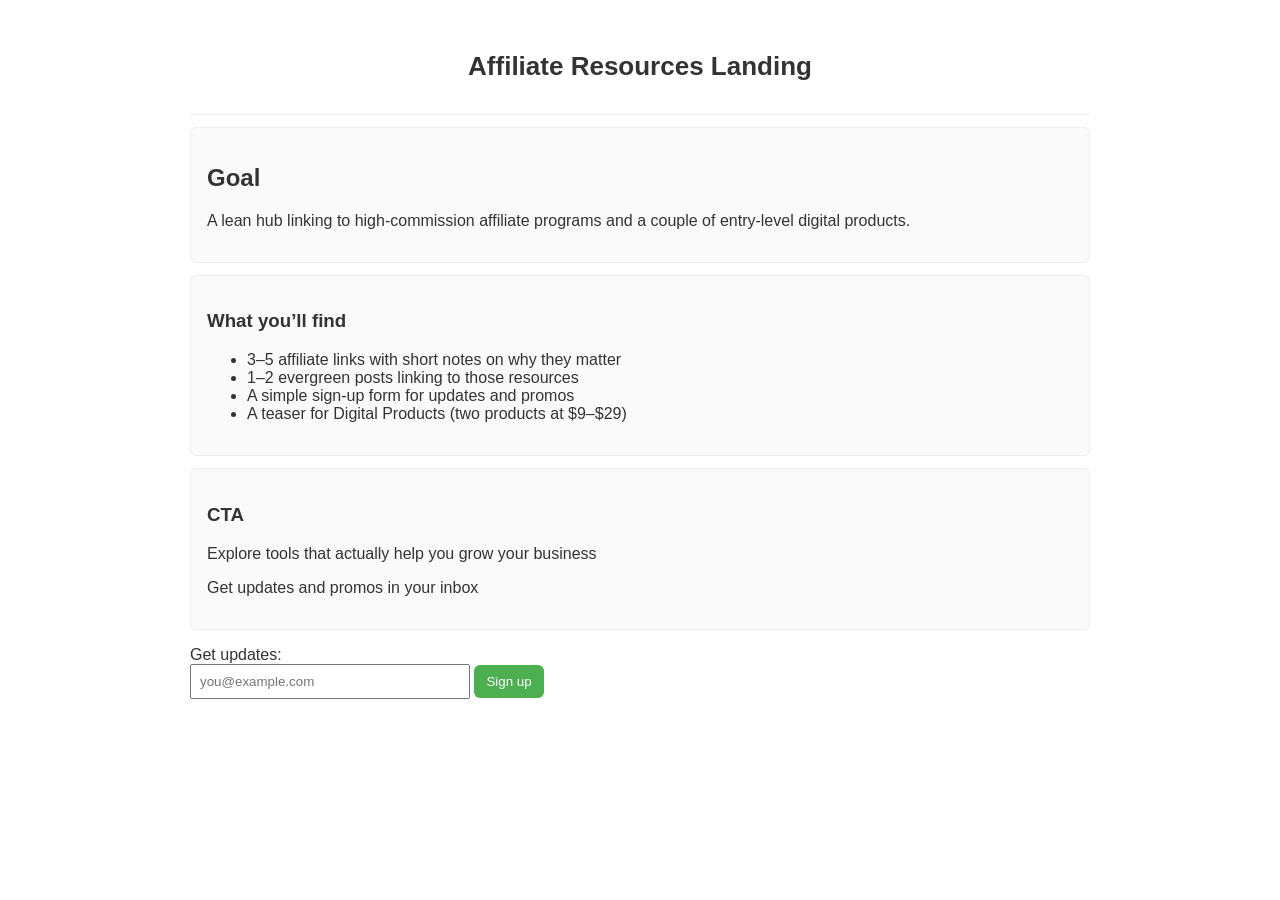
==== docs/affiliate.html @ e03c05d1 "Publish MVP landing pages to /docs" ====
<!doctype html>
<html lang="en">
<head>
<meta charset="UTF-8"/>
<meta name="viewport" content="width=device-width, initial-scale=1"/>
<title>Affiliate Resources - MVP</title>
<style>
body{font-family:Arial, sans-serif; max-width:900px; margin:0 auto; padding:20px; color:#333}
header{text-align:center; padding:14px 0; border-bottom:1px solid #eee}
h1{font-size:26px}
.card{border:1px solid #eee; padding:16px; border-radius:6px; margin:12px 0; background:#fafafa}
.cta{display:inline-block; padding:8px 12px; background:#1a73e8; color:#fff; border-radius:6px; text-decoration:none}
form{ margin-top:14px }
input[type="email"]{ padding:8px; width:260px; max-width:100%; }
button{ padding:9px 12px; background:#4caf50; color:white; border:none; border-radius:6px; }
</style>
</head>
<body>
<header>
<h1>Affiliate Resources Landing</h1>
</header>

<section class="card">
<h2>Goal</h2>
<p>A lean hub linking to high-commission affiliate programs and a couple of entry-level digital products.</p>
</section>

<section class="card">
<h3>What you’ll find</h3>
<ul>
<li>3–5 affiliate links with short notes on why they matter</li>
<li>1–2 evergreen posts linking to those resources</li>
<li>A simple sign-up form for updates and promos</li>
<li>A teaser for Digital Products (two products at $9–$29)</li>
</ul>
</section>

<section class="card">
<h3>CTA</h3>
<p>Explore tools that actually help you grow your business</p>
<p>Get updates and promos in your inbox</p>
</section>

<section style="margin-top:16px;">
<form onsubmit="handleSignup(event)">
<label for="email">Get updates:</label><br/>
<input id="email" type="email" placeholder="you@example.com" required/>
<button type="submit">Sign up</button>
</form>
<p id="signupMsg" style="color:green; display:none; margin-top:6px;">Thanks! You’re on the list (local save).</p>
</section>

<script>
function handleSignup(e){
e.preventDefault();
const email = document.getElementById('email').value;
if(!email) return;
const list = JSON.parse(localStorage.getItem('apex_affiliate_signups')||'[]');
list.push({email, t: new Date().toISOString()});
localStorage.setItem('apex_affiliate_signups', JSON.stringify(list));
document.getElementById('signupMsg').style.display='block';
e.target.reset();
}
</script>
</body>
</html>
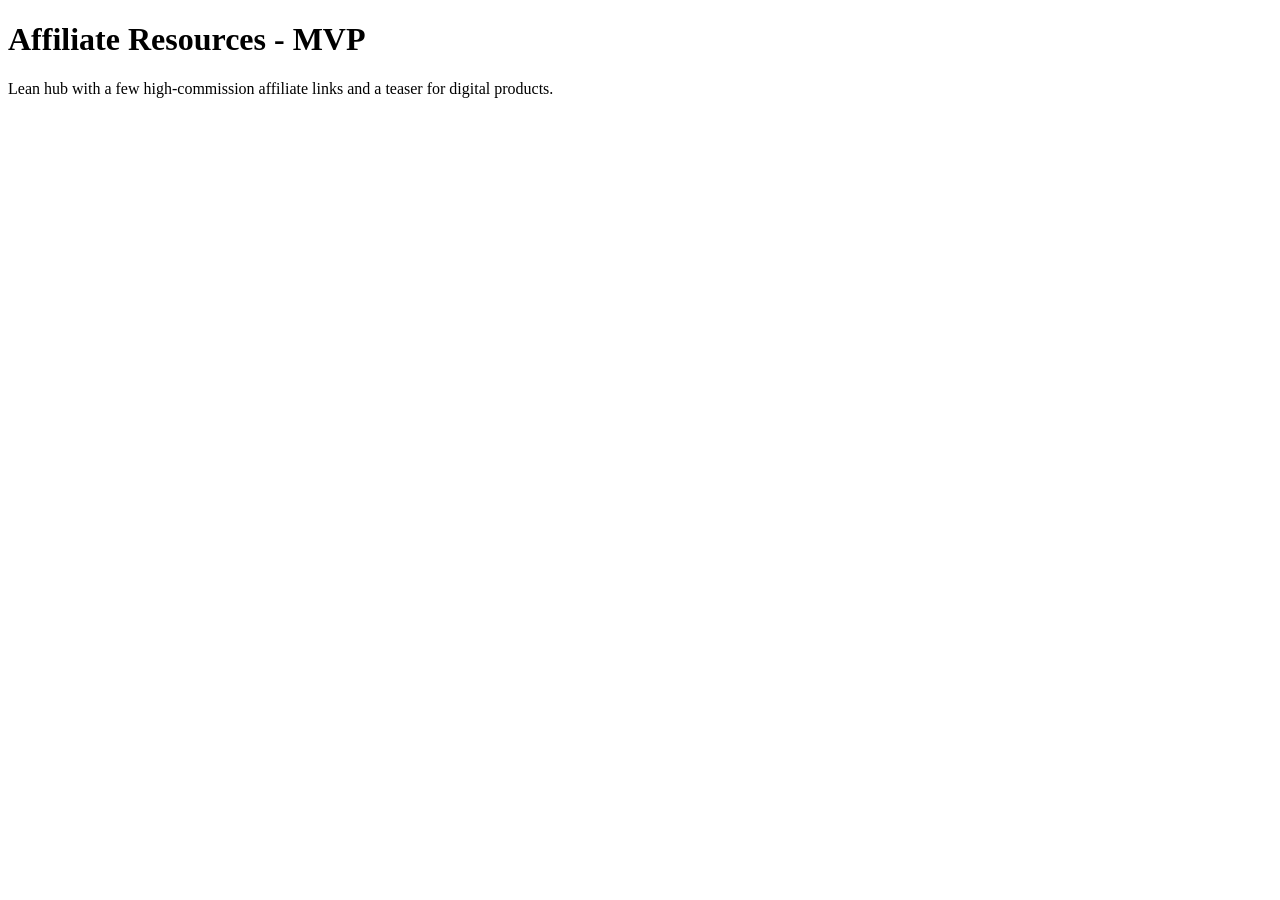
==== commit 539ea85a: "Update Affiliate Resources page with image-rich block" ====
--- a/docs/affiliate.html
+++ b/docs/affiliate.html
@@ -1,66 +1,4 @@
 <!doctype html>
 <html lang="en">
-<head>
-<meta charset="UTF-8"/>
-<meta name="viewport" content="width=device-width, initial-scale=1"/>
-<title>Affiliate Resources - MVP</title>
-<style>
-body{font-family:Arial, sans-serif; max-width:900px; margin:0 auto; padding:20px; color:#333}
-header{text-align:center; padding:14px 0; border-bottom:1px solid #eee}
-h1{font-size:26px}
-.card{border:1px solid #eee; padding:16px; border-radius:6px; margin:12px 0; background:#fafafa}
-.cta{display:inline-block; padding:8px 12px; background:#1a73e8; color:#fff; border-radius:6px; text-decoration:none}
-form{ margin-top:14px }
-input[type="email"]{ padding:8px; width:260px; max-width:100%; }
-button{ padding:9px 12px; background:#4caf50; color:white; border:none; border-radius:6px; }
-</style>
-</head>
-<body>
-<header>
-<h1>Affiliate Resources Landing</h1>
-</header>
-
-<section class="card">
-<h2>Goal</h2>
-<p>A lean hub linking to high-commission affiliate programs and a couple of entry-level digital products.</p>
-</section>
-
-<section class="card">
-<h3>What you’ll find</h3>
-<ul>
-<li>3–5 affiliate links with short notes on why they matter</li>
-<li>1–2 evergreen posts linking to those resources</li>
-<li>A simple sign-up form for updates and promos</li>
-<li>A teaser for Digital Products (two products at $9–$29)</li>
-</ul>
-</section>
-
-<section class="card">
-<h3>CTA</h3>
-<p>Explore tools that actually help you grow your business</p>
-<p>Get updates and promos in your inbox</p>
-</section>
-
-<section style="margin-top:16px;">
-<form onsubmit="handleSignup(event)">
-<label for="email">Get updates:</label><br/>
-<input id="email" type="email" placeholder="you@example.com" required/>
-<button type="submit">Sign up</button>
-</form>
-<p id="signupMsg" style="color:green; display:none; margin-top:6px;">Thanks! You’re on the list (local save).</p>
-</section>
-
-<script>
-function handleSignup(e){
-e.preventDefault();
-const email = document.getElementById('email').value;
-if(!email) return;
-const list = JSON.parse(localStorage.getItem('apex_affiliate_signups')||'[]');
-list.push({email, t: new Date().toISOString()});
-localStorage.setItem('apex_affiliate_signups', JSON.stringify(list));
-document.getElementById('signupMsg').style.display='block';
-e.target.reset();
-}
-</script>
-</body>
-</html>
+<head><meta charset="UTF-8"/><title>Affiliate Resources - MVP</title></head>
+<body><h1>Affiliate Resources - MVP</h1><p>Lean hub with a few high-commission affiliate links and a teaser for digital products.</p></body></html>
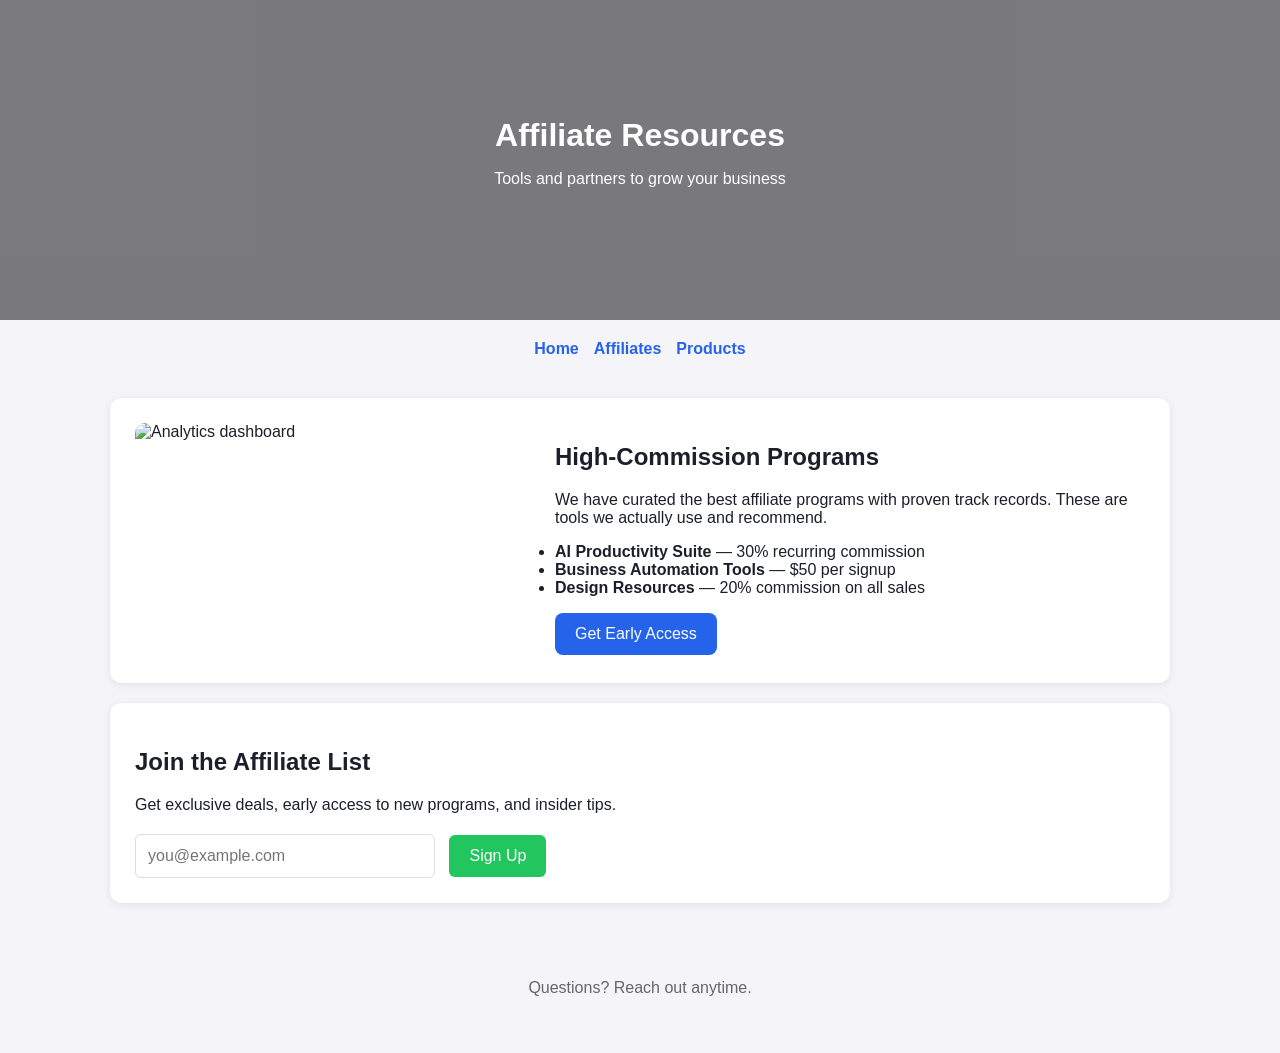
==== commit 6050cbd3: "Add polished image-rich landing pages" ====
--- a/docs/affiliate.html
+++ b/docs/affiliate.html
@@ -1,4 +1,83 @@
 <!doctype html>
 <html lang="en">
-<head><meta charset="UTF-8"/><title>Affiliate Resources - MVP</title></head>
-<body><h1>Affiliate Resources - MVP</h1><p>Lean hub with a few high-commission affiliate links and a teaser for digital products.</p></body></html>
+<head>
+  <meta charset="UTF-8"/>
+  <meta name="viewport" content="width=device-width, initial-scale=1"/>
+  <title>Affiliate Resources - Apex AI</title>
+  <style>
+    :root{--bg:#f4f4f9;--fg:#1a1f2a;--brand:#2563eb;--card:#fff;--success:#22c55e}
+    *{box-sizing:border-box}
+    body{font-family:Arial,sans-serif;margin:0;background:var(--bg);color:var(--fg)}
+    .container{max-width:1100px;margin:0 auto;padding:0 20px}
+    .hero{background:url("https://images.unsplash.com/photo-1522869635100-9f9f97bdce7e?auto=format&fit=crop&w=1600&q=60") center/cover no-repeat;color:#fff;height:320px;display:flex;align-items:center;justify-content:center;text-align:center;position:relative}
+    .hero:after{content:"";position:absolute;inset:0;background:rgba(0,0,0,.5)}
+    .hero-content{position:relative;z-index:1}
+    .hero h1{font-size:32px;margin:0 0 10px}
+    nav{display:flex;justify-content:center;gap:15px;padding:20px 0}
+    nav a{color:var(--brand);text-decoration:none;font-weight:600}
+    .section{background:var(--card);border-radius:12px;padding:25px;margin:20px 0;box-shadow:0 2px 8px rgba(0,0,0,.08)}
+    .section img{width:100%;max-width:400px;height:220px;object-fit:cover;border-radius:10px;float:left;margin:0 20px 15px 0}
+    .section:after{content:"";display:table;clear:both}
+    .cta{display:inline-block;padding:12px 20px;background:var(--brand);color:#fff;text-decoration:none;border-radius:8px}
+    form{margin-top:20px}
+    input[type=email]{padding:12px;width:300px;max-width:100%;border:1px solid #ddd;border-radius:6px;font-size:16px}
+    button{padding:12px 20px;background:var(--success);color:#fff;border:none;border-radius:6px;cursor:pointer;font-size:16px;margin-left:10px}
+    #msg{color:var(--success);margin-top:10px;display:none}
+    footer{text-align:center;padding:40px 0;color:#666}
+    @media(max-width:700px){.section img{float:none;width:100%;margin:0 0 15px}}
+  </style>
+</head>
+<body>
+  <header class="hero">
+    <div class="hero-content">
+      <h1>Affiliate Resources</h1>
+      <p>Tools and partners to grow your business</p>
+    </div>
+  </header>
+  
+  <nav>
+    <a href="index.html">Home</a>
+    <a href="affiliate.html">Affiliates</a>
+    <a href="digital-products.html">Products</a>
+  </nav>
+  
+  <div class="container">
+    <div class="section">
+      <img src="https://images.unsplash.com/photo-1460925895917-afdab827c52f?auto=format&fit=crop&w=800&q=60" alt="Analytics dashboard"/>
+      <h2>High-Commission Programs</h2>
+      <p>We have curated the best affiliate programs with proven track records. These are tools we actually use and recommend.</p>
+      <ul>
+        <li><strong>AI Productivity Suite</strong> — 30% recurring commission</li>
+        <li><strong>Business Automation Tools</strong> — $50 per signup</li>
+        <li><strong>Design Resources</strong> — 20% commission on all sales</li>
+      </ul>
+      <a class="cta" href="#signup">Get Early Access</a>
+    </div>
+    
+    <div class="section" id="signup">
+      <h2>Join the Affiliate List</h2>
+      <p>Get exclusive deals, early access to new programs, and insider tips.</p>
+      <form onsubmit="handleSignup(event)">
+        <input type="email" id="email" placeholder="you@example.com" required/>
+        <button type="submit">Sign Up</button>
+      </form>
+      <p id="msg">Thanks! You are on the list.</p>
+    </div>
+  </div>
+  
+  <footer>
+    <p>Questions? Reach out anytime.</p>
+  </footer>
+  
+  <script>
+    function handleSignup(e){
+      e.preventDefault();
+      const email=document.getElementById("email").value;
+      const list=JSON.parse(localStorage.getItem("affiliate_emails")||"[]");
+      list.push({email,date:new Date().toISOString()});
+      localStorage.setItem("affiliate_emails",JSON.stringify(list));document.getElementById("msg").style.display="block";
+      e.target.reset();
+    }
+  </script>
+</body>
+</html>
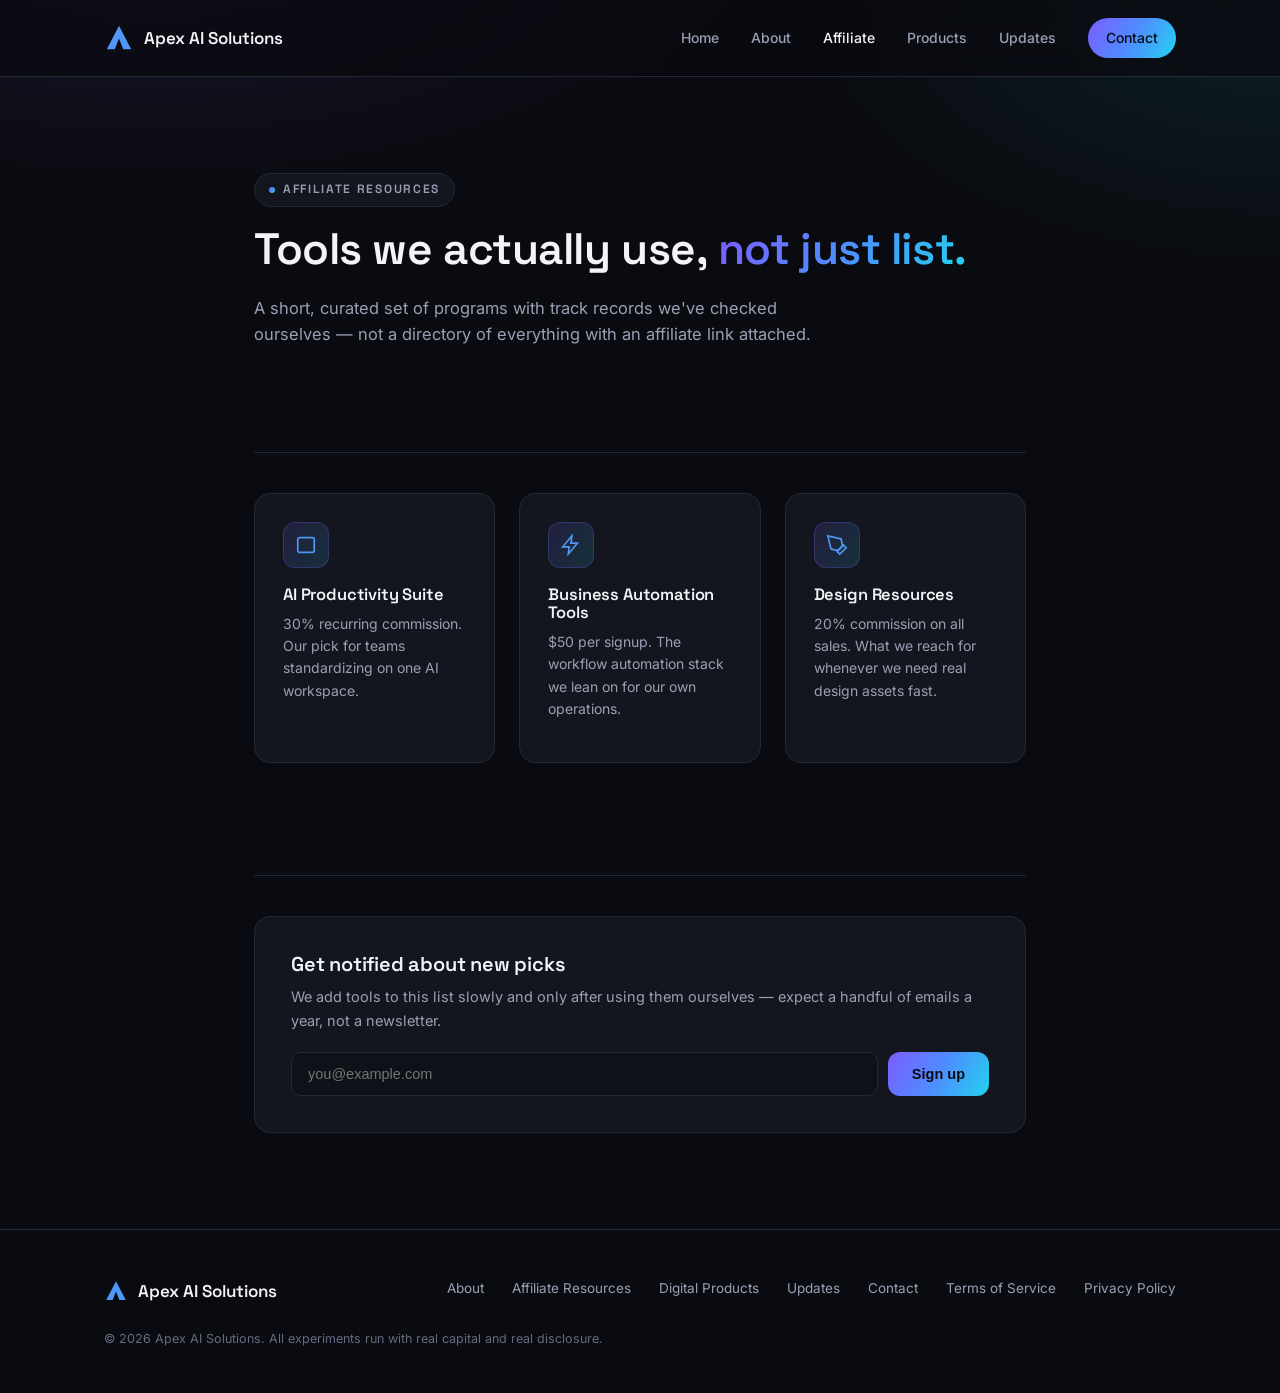
==== commit ba0fd8d2: "Redesign site: bold dark theme, custom brand mark + hero graphic, About/Updates/Contact pages, no st" ====
--- a/docs/affiliate.html
+++ b/docs/affiliate.html
@@ -1,83 +1,132 @@
 <!doctype html>
 <html lang="en">
 <head>
-  <meta charset="UTF-8"/>
-  <meta name="viewport" content="width=device-width, initial-scale=1"/>
-  <title>Affiliate Resources - Apex AI</title>
-  <style>
-    :root{--bg:#f4f4f9;--fg:#1a1f2a;--brand:#2563eb;--card:#fff;--success:#22c55e}
-    *{box-sizing:border-box}
-    body{font-family:Arial,sans-serif;margin:0;background:var(--bg);color:var(--fg)}
-    .container{max-width:1100px;margin:0 auto;padding:0 20px}
-    .hero{background:url("https://images.unsplash.com/photo-1522869635100-9f9f97bdce7e?auto=format&fit=crop&w=1600&q=60") center/cover no-repeat;color:#fff;height:320px;display:flex;align-items:center;justify-content:center;text-align:center;position:relative}
-    .hero:after{content:"";position:absolute;inset:0;background:rgba(0,0,0,.5)}
-    .hero-content{position:relative;z-index:1}
-    .hero h1{font-size:32px;margin:0 0 10px}
-    nav{display:flex;justify-content:center;gap:15px;padding:20px 0}
-    nav a{color:var(--brand);text-decoration:none;font-weight:600}
-    .section{background:var(--card);border-radius:12px;padding:25px;margin:20px 0;box-shadow:0 2px 8px rgba(0,0,0,.08)}
-    .section img{width:100%;max-width:400px;height:220px;object-fit:cover;border-radius:10px;float:left;margin:0 20px 15px 0}
-    .section:after{content:"";display:table;clear:both}
-    .cta{display:inline-block;padding:12px 20px;background:var(--brand);color:#fff;text-decoration:none;border-radius:8px}
-    form{margin-top:20px}
-    input[type=email]{padding:12px;width:300px;max-width:100%;border:1px solid #ddd;border-radius:6px;font-size:16px}
-    button{padding:12px 20px;background:var(--success);color:#fff;border:none;border-radius:6px;cursor:pointer;font-size:16px;margin-left:10px}
-    #msg{color:var(--success);margin-top:10px;display:none}
-    footer{text-align:center;padding:40px 0;color:#666}
-    @media(max-width:700px){.section img{float:none;width:100%;margin:0 0 15px}}
-  </style>
+<meta charset="UTF-8"/>
+<meta name="viewport" content="width=device-width, initial-scale=1"/>
+<title>Affiliate Resources — Apex AI Solutions</title>
+<meta name="description" content="Tools and programs Apex AI Solutions actually uses and recommends."/>
+<link rel="icon" href="favicon.png"/>
+<link rel="stylesheet" href="style.css"/>
 </head>
 <body>
-  <header class="hero">
-    <div class="hero-content">
-      <h1>Affiliate Resources</h1>
-      <p>Tools and partners to grow your business</p>
-    </div>
-  </header>
-  
-  <nav>
-    <a href="index.html">Home</a>
-    <a href="affiliate.html">Affiliates</a>
-    <a href="digital-products.html">Products</a>
-  </nav>
-  
-  <div class="container">
-    <div class="section">
-      <img src="https://images.unsplash.com/photo-1460925895917-afdab827c52f?auto=format&fit=crop&w=800&q=60" alt="Analytics dashboard"/>
-      <h2>High-Commission Programs</h2>
-      <p>We have curated the best affiliate programs with proven track records. These are tools we actually use and recommend.</p>
-      <ul>
-        <li><strong>AI Productivity Suite</strong> — 30% recurring commission</li>
-        <li><strong>Business Automation Tools</strong> — $50 per signup</li>
-        <li><strong>Design Resources</strong> — 20% commission on all sales</li>
-      </ul>
-      <a class="cta" href="#signup">Get Early Access</a>
-    </div>
-    
-    <div class="section" id="signup">
-      <h2>Join the Affiliate List</h2>
-      <p>Get exclusive deals, early access to new programs, and insider tips.</p>
-      <form onsubmit="handleSignup(event)">
-        <input type="email" id="email" placeholder="you@example.com" required/>
-        <button type="submit">Sign Up</button>
-      </form>
-      <p id="msg">Thanks! You are on the list.</p>
+
+<header class="site-nav">
+  <div class="nav-inner">
+    <a href="index.html" class="brand">
+      <svg viewBox="0 0 32 32" fill="none" xmlns="http://www.w3.org/2000/svg">
+        <defs><linearGradient id="navg1" x1="0" y1="32" x2="32" y2="0">
+          <stop offset="0" stop-color="#7C5CFF"/><stop offset="1" stop-color="#22D3EE"/>
+        </linearGradient></defs>
+        <path d="M16 3 L29 28 L20.5 28 L16 16.5 L11.5 28 L3 28 Z" fill="url(#navg1)"/>
+      </svg>
+      Apex AI Solutions
+    </a>
+    <nav class="links">
+      <a href="index.html">Home</a>
+      <a href="about.html">About</a>
+      <a href="affiliate.html" class="current">Affiliate</a>
+      <a href="digital-products.html">Products</a>
+      <a href="updates.html">Updates</a>
+      <a href="contact.html" class="nav-cta">Contact</a>
+    </nav>
+  </div>
+</header>
+
+<section class="section" style="padding-bottom:32px;">
+  <div class="wrap" style="max-width:820px;">
+    <span class="eyebrow"><span class="dot"></span> Affiliate Resources</span>
+    <h1 style="font-size:clamp(30px,4.5vw,44px); margin-top:18px;">
+      Tools we actually use, <span class="grad-text">not just list.</span>
+    </h1>
+    <p style="font-size:16.5px; max-width:600px; margin-top:14px;">
+      A short, curated set of programs with track records we've checked ourselves —
+      not a directory of everything with an affiliate link attached.
+    </p>
+  </div>
+</section>
+
+<section class="section-tight">
+  <div class="wrap" style="max-width:820px;">
+    <hr class="divider" style="margin-top:0;">
+    <div class="grid-3">
+      <div class="card card-hover">
+        <div class="icon-tile">
+          <svg viewBox="0 0 24 24" fill="none" stroke="url(#navg1)" stroke-width="1.8"><rect x="3" y="4" width="18" height="16" rx="2"/><path d="M3 9h18"/></svg>
+        </div>
+        <h3 style="font-size:16.5px;">AI Productivity Suite</h3>
+        <p style="font-size:14px;">30% recurring commission. Our pick for teams standardizing on one AI workspace.</p>
+      </div>
+      <div class="card card-hover">
+        <div class="icon-tile">
+          <svg viewBox="0 0 24 24" fill="none" stroke="url(#navg1)" stroke-width="1.8"><path d="M13 2 3 14h7l-1 8 10-12h-7z"/></svg>
+        </div>
+        <h3 style="font-size:16.5px;">Business Automation Tools</h3>
+        <p style="font-size:14px;">$50 per signup. The workflow automation stack we lean on for our own operations.</p>
+      </div>
+      <div class="card card-hover">
+        <div class="icon-tile">
+          <svg viewBox="0 0 24 24" fill="none" stroke="url(#navg1)" stroke-width="1.8"><path d="M12 19l7-7 3 3-7 7-3-3z"/><path d="M18 13l-1.5-7.5L2 2l3.5 14.5L13 18l5-5z"/></svg>
+        </div>
+        <h3 style="font-size:16.5px;">Design Resources</h3>
+        <p style="font-size:14px;">20% commission on all sales. What we reach for whenever we need real design assets fast.</p>
+      </div>
     </div>
   </div>
-  
-  <footer>
-    <p>Questions? Reach out anytime.</p>
-  </footer>
-  
-  <script>
-    function handleSignup(e){
-      e.preventDefault();
-      const email=document.getElementById("email").value;
-      const list=JSON.parse(localStorage.getItem("affiliate_emails")||"[]");
-      list.push({email,date:new Date().toISOString()});
-      localStorage.setItem("affiliate_emails",JSON.stringify(list));document.getElementById("msg").style.display="block";
-      e.target.reset();
-    }
-  </script>
+</section>
+
+<section class="section-tight">
+  <div class="wrap" style="max-width:820px;">
+    <hr class="divider" style="margin-top:0;">
+    <div class="card" style="padding:36px;">
+      <h2 style="font-size:20px;">Get notified about new picks</h2>
+      <p style="font-size:14.5px; margin-top:6px;">
+        We add tools to this list slowly and only after using them ourselves —
+        expect a handful of emails a year, not a newsletter.
+      </p>
+      <form id="signupForm" style="margin-top:20px; display:flex; gap:10px; flex-wrap:wrap;">
+        <input type="email" id="email" placeholder="you@example.com" required
+          style="flex:1; min-width:220px; padding:13px 16px; border-radius:10px; border:1px solid var(--border); background:var(--bg-alt); color:var(--text); font-size:14.5px;"/>
+        <button type="submit" class="btn btn-primary" style="border:none; font-size:14.5px;">Sign up</button>
+      </form>
+      <p id="msg" style="display:none; color:#22D3EE; margin-top:12px; font-size:14px;">Thanks — you're on the list.</p>
+    </div>
+  </div>
+</section>
+
+<footer class="site-footer">
+  <div class="wrap">
+    <div class="footer-grid">
+      <div class="brand">
+        <svg viewBox="0 0 32 32" fill="none" xmlns="http://www.w3.org/2000/svg" style="width:24px;height:24px;">
+          <path d="M16 3 L29 28 L20.5 28 L16 16.5 L11.5 28 L3 28 Z" fill="url(#navg1)"/>
+        </svg>
+        Apex AI Solutions
+      </div>
+      <div class="footer-links">
+        <a href="about.html">About</a>
+        <a href="affiliate.html">Affiliate Resources</a>
+        <a href="digital-products.html">Digital Products</a>
+        <a href="updates.html">Updates</a>
+        <a href="contact.html">Contact</a>
+        <a href="https://thrills-place.github.io/thrillsplace-legal/terms.html">Terms of Service</a>
+        <a href="https://thrills-place.github.io/thrillsplace-legal/privacy.html">Privacy Policy</a>
+      </div>
+    </div>
+    <p class="footer-fine">&copy; 2026 Apex AI Solutions. All experiments run with real capital and real disclosure.</p>
+  </div>
+</footer>
+
+<script>
+document.getElementById('signupForm').addEventListener('submit', function(e){
+  e.preventDefault();
+  var email = document.getElementById('email').value;
+  var list = JSON.parse(localStorage.getItem('apex_affiliate_signups') || '[]');
+  list.push({email: email, date: new Date().toISOString()});
+  localStorage.setItem('apex_affiliate_signups', JSON.stringify(list));
+  document.getElementById('msg').style.display = 'block';
+  e.target.reset();
+});
+</script>
+
 </body>
 </html>
--- a/docs/style.css
+++ b/docs/style.css
@@ -0,0 +1,161 @@
+/* ============================================================
+   Apex AI Solutions — visual system
+   Bold / modern dark theme. Violet → cyan gradient as the single
+   recurring brand signature (mark, accents, CTAs). Space Grotesk
+   for display type, Inter for reading type.
+   ============================================================ */
+
+@import url('https://fonts.googleapis.com/css2?family=Space+Grotesk:wght@500;600;700&family=Inter:wght@400;500;600&display=swap');
+
+:root{
+  --bg:            #0A0B10;
+  --bg-alt:        #0F1119;
+  --surface:       #14161F;
+  --surface-2:     #1A1D29;
+  --border:        #242737;
+  --text:          #F3F4F8;
+  --text-dim:      #9AA0B4;
+  --text-faint:    #656B80;
+
+  --violet:        #7C5CFF;
+  --cyan:           #22D3EE;
+  --gradient:       linear-gradient(120deg, #7C5CFF 0%, #4F8CFF 50%, #22D3EE 100%);
+  --gradient-soft:  linear-gradient(120deg, rgba(124,92,255,.14) 0%, rgba(34,211,238,.14) 100%);
+
+  --radius-sm: 10px;
+  --radius:    16px;
+  --radius-lg: 24px;
+
+  --shadow: 0 20px 60px -20px rgba(0,0,0,.6);
+}
+
+*,*::before,*::after{ box-sizing:border-box; }
+html{ scroll-behavior:smooth; }
+body{
+  margin:0;
+  background:
+    radial-gradient(1100px 560px at 12% -10%, rgba(124,92,255,.16), transparent 60%),
+    radial-gradient(900px 500px at 100% 0%, rgba(34,211,238,.10), transparent 55%),
+    var(--bg);
+  color:var(--text);
+  font-family:'Inter',system-ui,-apple-system,sans-serif;
+  font-size:16px;
+  line-height:1.6;
+  -webkit-font-smoothing:antialiased;
+}
+h1,h2,h3,h4{
+  font-family:'Space Grotesk',system-ui,sans-serif;
+  font-weight:600;
+  line-height:1.1;
+  letter-spacing:-0.01em;
+  margin:0 0 .5em;
+}
+p{ margin:0 0 1em; color:var(--text-dim); }
+a{ color:inherit; text-decoration:none; }
+img{ max-width:100%; display:block; }
+
+.wrap{ max-width:1120px; margin:0 auto; padding:0 24px; }
+.section{ padding:96px 0; }
+.section-tight{ padding:56px 0; }
+
+/* ---------- gradient text / accents ---------- */
+.grad-text{
+  background:var(--gradient);
+  -webkit-background-clip:text; background-clip:text; color:transparent;
+}
+.eyebrow{
+  display:inline-flex; align-items:center; gap:8px;
+  font-family:'Space Grotesk',sans-serif;
+  font-size:12px; font-weight:600; letter-spacing:.14em; text-transform:uppercase;
+  color:var(--text-dim);
+  padding:6px 14px; border:1px solid var(--border); border-radius:99px;
+  background:var(--surface);
+}
+.eyebrow .dot{ width:6px; height:6px; border-radius:50%; background:var(--gradient); }
+
+/* ---------- nav ---------- */
+header.site-nav{
+  position:sticky; top:0; z-index:50;
+  background:rgba(10,11,16,.72); backdrop-filter:blur(14px);
+  border-bottom:1px solid var(--border);
+}
+.nav-inner{
+  max-width:1120px; margin:0 auto; padding:18px 24px;
+  display:flex; align-items:center; justify-content:space-between;
+}
+.brand{ display:flex; align-items:center; gap:10px; font-family:'Space Grotesk',sans-serif; font-weight:600; font-size:17px; }
+.brand svg{ width:30px; height:30px; }
+nav.links{ display:flex; align-items:center; gap:32px; }
+nav.links a{
+  font-size:14px; font-weight:500; color:var(--text-dim);
+  transition:color .15s ease;
+}
+nav.links a:hover{ color:var(--text); }
+nav.links a.current{ color:var(--text); }
+.nav-cta{
+  padding:9px 18px; border-radius:99px;
+  background:var(--gradient); color:#0A0B10 !important; font-weight:600; font-size:13.5px;
+}
+
+/* ---------- buttons ---------- */
+.btn{
+  display:inline-flex; align-items:center; gap:8px;
+  padding:13px 24px; border-radius:12px; font-weight:600; font-size:14.5px;
+  border:1px solid transparent; cursor:pointer;
+}
+.btn-primary{ background:var(--gradient); color:#0A0B10; }
+.btn-primary:hover{ filter:brightness(1.08); }
+.btn-ghost{ background:transparent; color:var(--text); border-color:var(--border); }
+.btn-ghost:hover{ border-color:var(--violet); background:var(--surface); }
+
+/* ---------- cards ---------- */
+.card{
+  background:var(--surface);
+  border:1px solid var(--border);
+  border-radius:var(--radius);
+  padding:28px;
+}
+.card-hover{ transition:transform .2s ease, border-color .2s ease; }
+.card-hover:hover{ transform:translateY(-3px); border-color:rgba(124,92,255,.4); }
+
+.icon-tile{
+  width:46px; height:46px; border-radius:12px;
+  display:flex; align-items:center; justify-content:center;
+  background:var(--gradient-soft); border:1px solid rgba(124,92,255,.25);
+  margin-bottom:18px;
+}
+.icon-tile svg{ width:22px; height:22px; }
+
+/* ---------- hero graphic (custom, no stock photos) ---------- */
+.hero-graphic{
+  position:relative; border-radius:var(--radius-lg); overflow:hidden;
+  border:1px solid var(--border); background:var(--surface);
+  aspect-ratio:16/10;
+}
+.hero-graphic svg{ width:100%; height:100%; display:block; }
+
+/* ---------- footer ---------- */
+footer.site-footer{
+  border-top:1px solid var(--border); padding:48px 0 32px; margin-top:40px;
+}
+.footer-grid{ display:flex; justify-content:space-between; align-items:flex-start; flex-wrap:wrap; gap:24px; }
+.footer-links{ display:flex; gap:28px; flex-wrap:wrap; }
+.footer-links a{ font-size:13.5px; color:var(--text-dim); }
+.footer-links a:hover{ color:var(--text); }
+.footer-fine{ font-size:12.5px; color:var(--text-faint); margin-top:24px; }
+
+/* ---------- misc ---------- */
+.grid-2{ display:grid; grid-template-columns:1fr 1fr; gap:24px; }
+.grid-3{ display:grid; grid-template-columns:repeat(3,1fr); gap:24px; }
+.badge{
+  display:inline-block; font-size:12px; font-weight:600; padding:4px 10px;
+  border-radius:99px; background:var(--surface-2); border:1px solid var(--border); color:var(--text-dim);
+}
+.badge-live{ color:#22D3EE; border-color:rgba(34,211,238,.35); background:rgba(34,211,238,.08); }
+hr.divider{ border:none; border-top:1px solid var(--border); margin:40px 0; }
+
+@media(max-width:860px){
+  nav.links{ display:none; }
+  .grid-2,.grid-3{ grid-template-columns:1fr; }
+  .section{ padding:64px 0; }
+}
